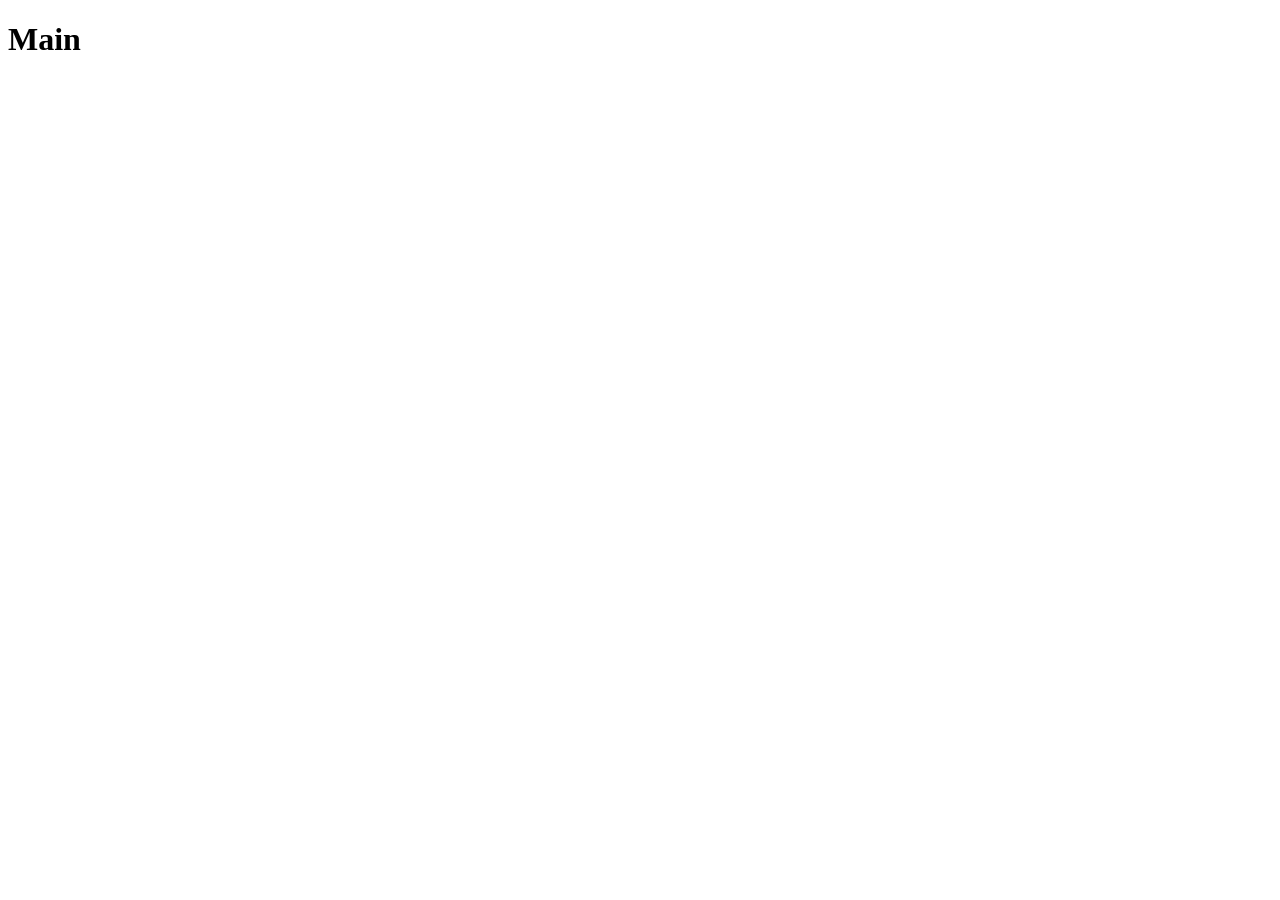
==== index.html @ 1affd70a "initialization" ====
<!DOCTYPE html>
<html lang="en">
<head>
    <meta charset="UTF-8">
    <meta name="viewport" content="width=device-width, initial-scale=1.0">
    <title>Midterm</title>
    <link rel="stylesheet" href="styles/general.css">
</head>
<body>
    <h1>Main</h1>
</body>
</html>
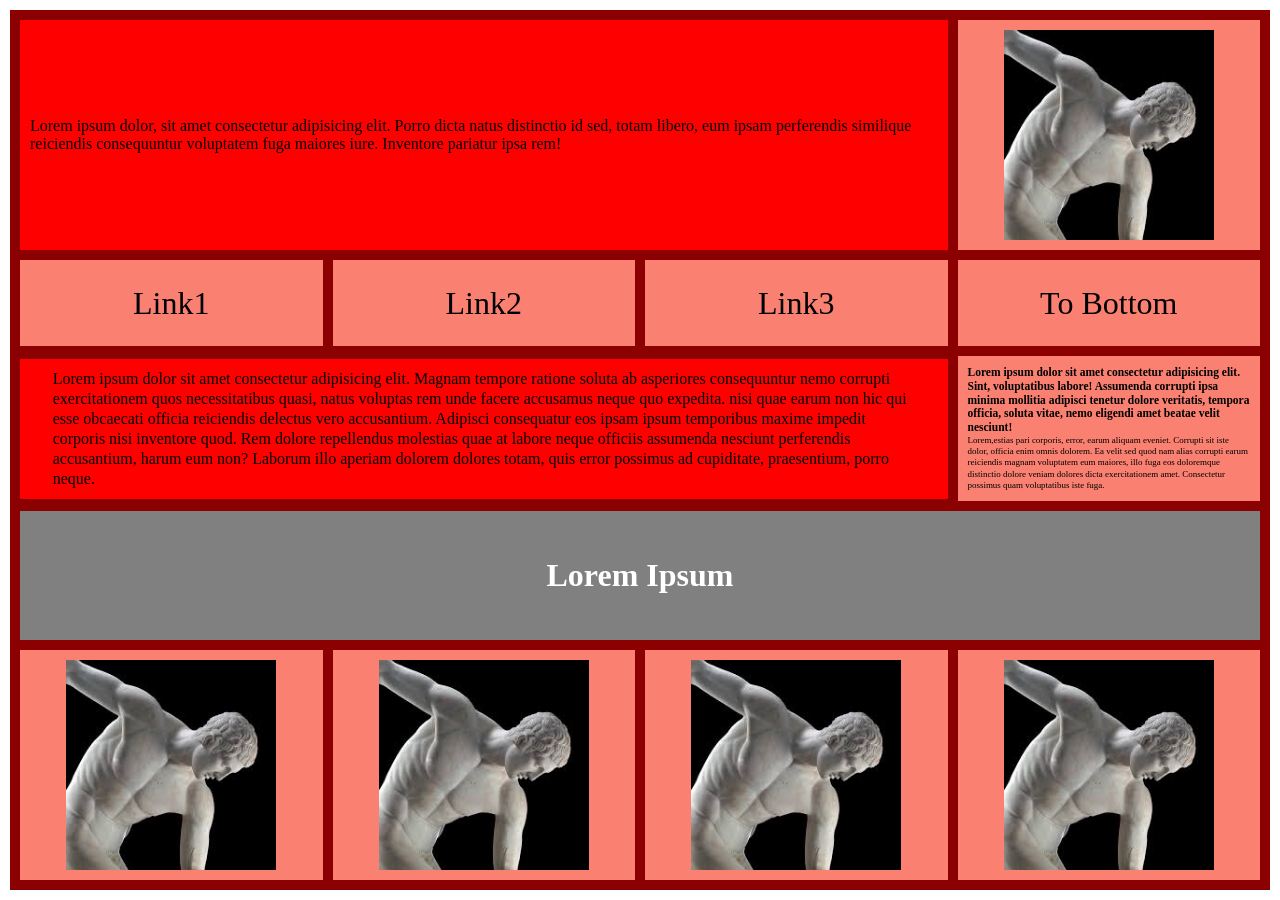
==== commit 612d55a5: "Final Push" ====
--- a/index.html
+++ b/index.html
@@ -7,6 +7,53 @@
     <link rel="stylesheet" href="styles/general.css">
 </head>
 <body>
-    <h1>Main</h1>
+    <div class="content">
+
+        <div id="A" class="cell">
+            <p>Lorem ipsum dolor, sit amet consectetur adipisicing elit. Porro dicta natus distinctio id sed, totam libero, eum ipsam perferendis similique reiciendis consequuntur voluptatem fuga maiores iure. Inventore pariatur ipsa rem!</p>
+        </div>
+
+        <div id="B" class="cell">
+            <img src="media/greekdude.jpg" alt="donkey">
+        </div>
+
+        <div id="C1" class="cell"><a class="link" href="https://github.com/realEliteDonkey/CS3990_Winter_2026/tree/midterm" target="_blank">Link1</a></div>
+        <div id="C2" class="cell"><a class="link" href="https://www.instagram.com/kaile.jones/" target="_blank">Link2</a></div>
+        <div id="C3" class="cell"><a class="link" href="https://www.nwpolytech.ca/" target="_blank">Link3</a></div>
+        <div id="C4" class="cell"><a id="blacksheep" class="blacksheep" href="#D1">To Bottom </a><p>Go to lorem ipsum</p></div>
+
+        <div id="D" class="cell">
+            <p>Lorem ipsum dolor sit amet consectetur adipisicing elit. Magnam tempore ratione soluta ab asperiores consequuntur nemo corrupti exercitationem quos necessitatibus quasi, natus voluptas rem unde facere accusamus neque quo expedita.
+            nisi quae earum non hic qui esse obcaecati officia reiciendis delectus vero accusantium. Adipisci consequatur eos ipsam ipsum temporibus maxime impedit corporis nisi inventore quod.
+            Rem dolore repellendus molestias quae at labore neque officiis assumenda nesciunt perferendis accusantium, harum eum non? Laborum illo aperiam dolorem dolores totam, quis error possimus ad cupiditate, praesentium, porro neque.</p>
+        </div>
+
+        <div id="E" class="cell">
+            <h3>Lorem ipsum dolor sit amet consectetur adipisicing elit. Sint, voluptatibus labore! Assumenda corrupti ipsa minima mollitia adipisci tenetur dolore veritatis, tempora officia, soluta vitae, nemo eligendi amet beatae velit nesciunt!</h3>
+            <p>Lorem,estias pari corporis, error, earum aliquam eveniet. Corrupti sit iste dolor, officia enim omnis dolorem.
+            Ea velit sed quod nam alias corrupti earum reiciendis magnam voluptatem eum maiores, illo fuga eos doloremque distinctio dolore veniam dolores dicta exercitationem amet. Consectetur possimus quam voluptatibus iste fuga.</p>
+        </div>
+
+        <div id="F" class="cell">
+            <h1>Lorem Ipsum</h1>
+        </div>
+
+        <div id="D1" class="cell">
+            <img src="media/greekdude.jpg" alt="donkey">
+        </div>
+        <div id="D2" class="cell">
+            <img src="media/greekdude.jpg" alt="donkey">
+        </div>
+        <div id="D3" class="cell">
+            <img src="media/greekdude.jpg" alt="donkey">
+        </div>
+        <div id="D4" class="cell">
+            <img src="media/greekdude.jpg" alt="donkey">
+        </div>
+
+    </div>
 </body>
-</html>+</html>
+
+
+
--- a/styles/general.css
+++ b/styles/general.css
@@ -0,0 +1,271 @@
+* {
+    margin: 0px;
+    padding: 0px;
+    max-width: 100%;
+    box-sizing: border-box;
+}
+
+html,
+body {
+    height: 100%;
+}
+
+body {
+    padding: 10px;
+    box-sizing: border-box;
+}
+
+a {
+    text-decoration: none;
+    font-size: clamp(0.1vw, 2rem, 4vw);
+    max-width: 100%;
+    max-height: 100%;
+    text-align: center;
+    align-items: center;
+    padding: 10px;
+}
+
+a:active, a:visited , a:link {
+    color: black;
+    text-decoration: none;
+}
+
+
+.content {
+    box-sizing: border-box;
+    display: grid;
+    grid-template-columns: repeat(4, 1fr);
+    /* grid-template-rows: minmax(repeat(5, 20%) ,repeat(5, 1fr)); */
+    grid-template-rows: minmax(20%, 1fr) minmax(5%, 10%) auto minmax(10%, 15%) minmax(20%, 1fr);
+    background-color: darkred;
+    width: 100%;
+    min-height: calc(100vh - 20px);
+    gap: 10px;
+    padding: 10px;
+}
+
+.cell {
+    box-sizing: border-box;
+    display: grid;
+    grid-template-rows: 100%;
+    grid-template-columns: 100%;
+    padding: 10px;
+    place-items: center;
+}
+
+
+
+.link:hover {
+    text-decoration: none;
+    color: white;
+    background-color: red;
+}
+
+
+#D1 a {
+    max-width: 50%;;
+}
+
+
+
+#A, #D {
+    background-color: red;
+}
+
+#B, #C1, #C2, #C3, #C4, #E, #D1, #D2, #D3, #D4 {
+    background-color: salmon;
+}
+
+#F {
+    background-color: grey;
+}
+
+#A {
+    grid-row: 1 / 2;
+    grid-column: 1 / 4;
+}
+
+#B {
+    grid-row: 1 / 2;
+    grid-column: 4 / 5;
+    transition: tranform 500ms ease-in-out;
+}
+
+img {
+    max-height: 100%;
+    max-width: 100%;
+}
+
+img:hover {
+    border-radius: 20px;
+    transform: scale(1.2);
+}
+
+
+#C1 {
+    grid-row: 2 / 3;
+    grid-column: 1 / 2;
+}
+
+#C2 {
+    grid-row: 2 / 3;
+    grid-column: 2 / 3;
+}
+
+#C3 {
+    grid-row: 2 / 3;
+    grid-column: 3 / 4;
+}
+
+#C4 {
+    grid-row: 2 / 3;
+    grid-column: 4 / 5;
+    grid-row: 1fr;
+    grid-column: 1fr 1fr;
+}
+
+#D {
+    grid-row: 3 /4;
+    grid-column: 1 / 4;
+    display: grid;
+    place-items: center;
+    overflow: hidden;
+    align-self: start;
+    place-self: center;
+}
+
+#D p {
+    max-width: 95%;
+    font-size: clamp(0.5rem, 2vw, 1rem);
+    line-height: 1.25;
+    word-break: break-word;
+    overflow-wrap: anywhere;
+    margin: 0;
+    align-self: center;
+    justify-self: center;
+}
+
+#E {
+    grid-row: 3 /4;
+    grid-column: 4 / 5;
+    display: grid;
+    grid-template-columns: 100%;
+    grid-template-rows: auto auto;
+    align-content: start;
+    align-self: start;
+    overflow: visible;
+}
+
+#E h3 {
+    max-width: 100%;
+    font-size: clamp(0.65rem, 0.9vw, 1rem);
+    line-height: 1.2;
+    word-break: break-word;
+}
+
+#E p {
+    max-width: 100%;
+    font-size: clamp(0.5rem, 0.7vw, 0.8rem);
+    line-height: 1.25;
+    word-break: break-word;
+    overflow: visible;
+}
+
+#F {
+    grid-row: 4 / 5;
+    grid-column: 1 / span 4;
+    color: white;
+}
+
+#D1 {
+    grid-row: 5 / 6;
+    grid-column: 1 / 2;
+}
+
+#D2 {
+    grid-row: 5 / 6;
+    grid-column: 2 / 3;
+}
+
+#D3 {
+    grid-row: 5 / 6;
+    grid-column: 3 / 4;
+}
+
+#D4 {
+    grid-row: 5 / 6;
+    grid-column: 4 / 5;
+}
+
+
+
+#C4 {
+    display: grid;
+    box-sizing: border-box;
+    grid-template-rows: 100%;
+    grid-template-columns: 50% 50%;
+}
+
+#C4 p {
+    display: none;
+}
+
+#C4 a {
+    grid-row: 1 / 2;
+    grid-column: 1/ 3;
+    white-space: nowrap;
+}
+
+#C4:hover a {
+    grid-column: 1/ 2;
+    font-size: clamp(0.1vw, 2vw, 4vw);
+    box-sizing: border-box;
+    text-decoration: none;
+    color:red;
+    background-color: black;
+    padding: 10px;
+    max-width: 100%;
+    max-height: 100%;
+    white-space: nowrap;
+}
+
+#C4:hover p {
+    display: inline;
+    font-size: clamp(0.1vw, 1vw, 1vw);
+    color: white;
+    max-width: 100%;
+    max-height: 100%;
+    background-color: black;
+    white-space: nowrap;
+}
+
+
+
+
+
+
+
+
+
+
+
+
+
+
+
+
+
+
+
+
+
+
+
+
+
+
+
+
+
+
+
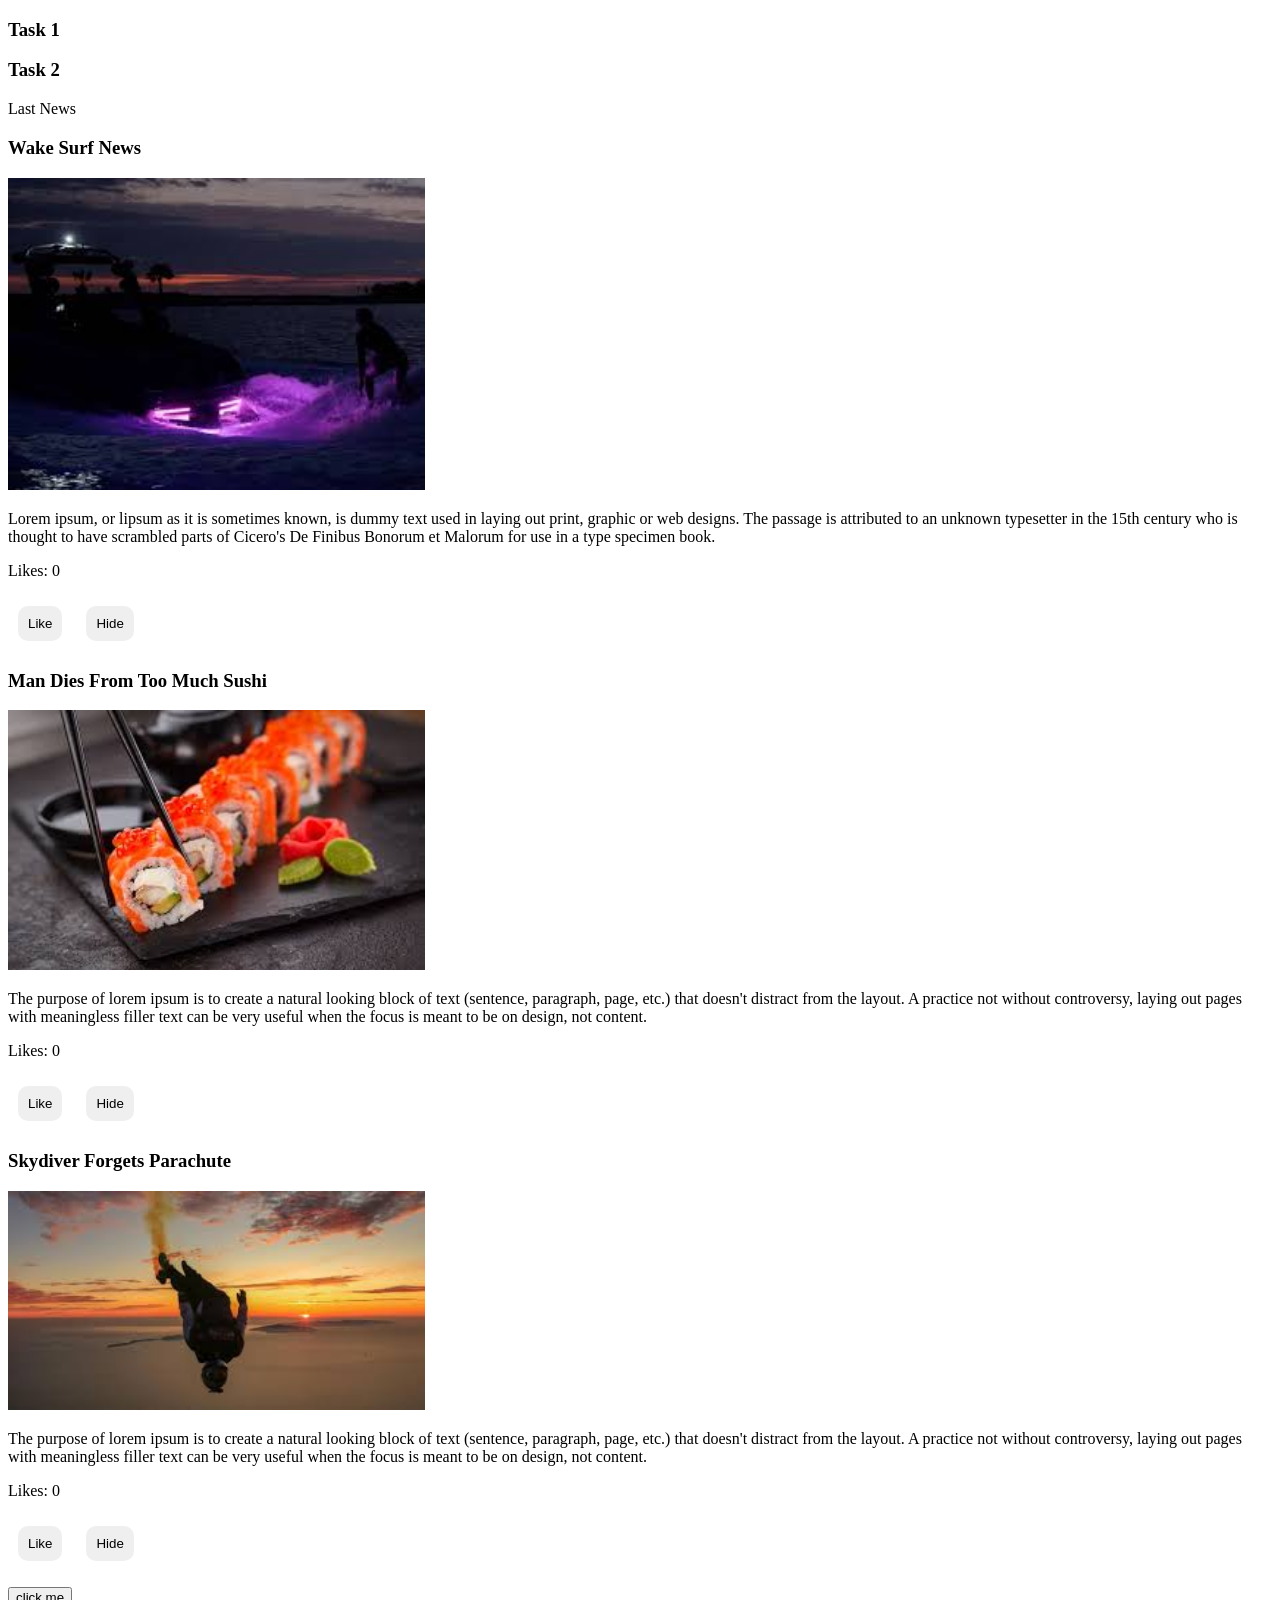
==== commit e6fbbec7: "lab_7" ====
--- a/index.html
+++ b/index.html
@@ -3,57 +3,25 @@
 <head>
     <meta charset="UTF-8">
     <meta name="viewport" content="width=device-width, initial-scale=1.0">
-    <title>Midterm</title>
-    <link rel="stylesheet" href="styles/general.css">
+    <title>LAB 7</title>
+    <link rel="stylesheet" href="styles/styles.css">
+    <script type="module" src="scripts/Main.js"></script>
 </head>
 <body>
-    <div class="content">
 
-        <div id="A" class="cell">
-            <p>Lorem ipsum dolor, sit amet consectetur adipisicing elit. Porro dicta natus distinctio id sed, totam libero, eum ipsam perferendis similique reiciendis consequuntur voluptatem fuga maiores iure. Inventore pariatur ipsa rem!</p>
+    <h3>Task 1</h3>
+    <div id="task_1"></div>
+    
+    <h3>Task 2</h3>
+    <div id="app">
+        <p>Last News</p>
+        <div id="content">
+            <p></p>
+            <p></p>
+            <p></p>
         </div>
-
-        <div id="B" class="cell">
-            <img src="media/greekdude.jpg" alt="donkey">
-        </div>
-
-        <div id="C1" class="cell"><a class="link" href="https://github.com/realEliteDonkey/CS3990_Winter_2026/tree/midterm" target="_blank">Link1</a></div>
-        <div id="C2" class="cell"><a class="link" href="https://www.instagram.com/kaile.jones/" target="_blank">Link2</a></div>
-        <div id="C3" class="cell"><a class="link" href="https://www.nwpolytech.ca/" target="_blank">Link3</a></div>
-        <div id="C4" class="cell"><a id="blacksheep" class="blacksheep" href="#D1">To Bottom </a><p>Go to lorem ipsum</p></div>
-
-        <div id="D" class="cell">
-            <p>Lorem ipsum dolor sit amet consectetur adipisicing elit. Magnam tempore ratione soluta ab asperiores consequuntur nemo corrupti exercitationem quos necessitatibus quasi, natus voluptas rem unde facere accusamus neque quo expedita.
-            nisi quae earum non hic qui esse obcaecati officia reiciendis delectus vero accusantium. Adipisci consequatur eos ipsam ipsum temporibus maxime impedit corporis nisi inventore quod.
-            Rem dolore repellendus molestias quae at labore neque officiis assumenda nesciunt perferendis accusantium, harum eum non? Laborum illo aperiam dolorem dolores totam, quis error possimus ad cupiditate, praesentium, porro neque.</p>
-        </div>
-
-        <div id="E" class="cell">
-            <h3>Lorem ipsum dolor sit amet consectetur adipisicing elit. Sint, voluptatibus labore! Assumenda corrupti ipsa minima mollitia adipisci tenetur dolore veritatis, tempora officia, soluta vitae, nemo eligendi amet beatae velit nesciunt!</h3>
-            <p>Lorem,estias pari corporis, error, earum aliquam eveniet. Corrupti sit iste dolor, officia enim omnis dolorem.
-            Ea velit sed quod nam alias corrupti earum reiciendis magnam voluptatem eum maiores, illo fuga eos doloremque distinctio dolore veniam dolores dicta exercitationem amet. Consectetur possimus quam voluptatibus iste fuga.</p>
-        </div>
-
-        <div id="F" class="cell">
-            <h1>Lorem Ipsum</h1>
-        </div>
-
-        <div id="D1" class="cell">
-            <img src="media/greekdude.jpg" alt="donkey">
-        </div>
-        <div id="D2" class="cell">
-            <img src="media/greekdude.jpg" alt="donkey">
-        </div>
-        <div id="D3" class="cell">
-            <img src="media/greekdude.jpg" alt="donkey">
-        </div>
-        <div id="D4" class="cell">
-            <img src="media/greekdude.jpg" alt="donkey">
-        </div>
-
+        <input id="myBtn" type="button" value="click me"/>
+        <script type="module" src="scripts/Main2.js"></script>
     </div>
 </body>
-</html>
-
-
-
+</html>
--- a/styles/styles.css
+++ b/styles/styles.css
@@ -0,0 +1,16 @@
+button {
+    padding: 10px;
+    margin: 10px;
+    border: 0px solid black;
+    border-radius: 10px;
+}
+
+button:hover {
+    border: 2px solid black;
+    
+}
+
+.stars {
+    color: red;
+    
+}
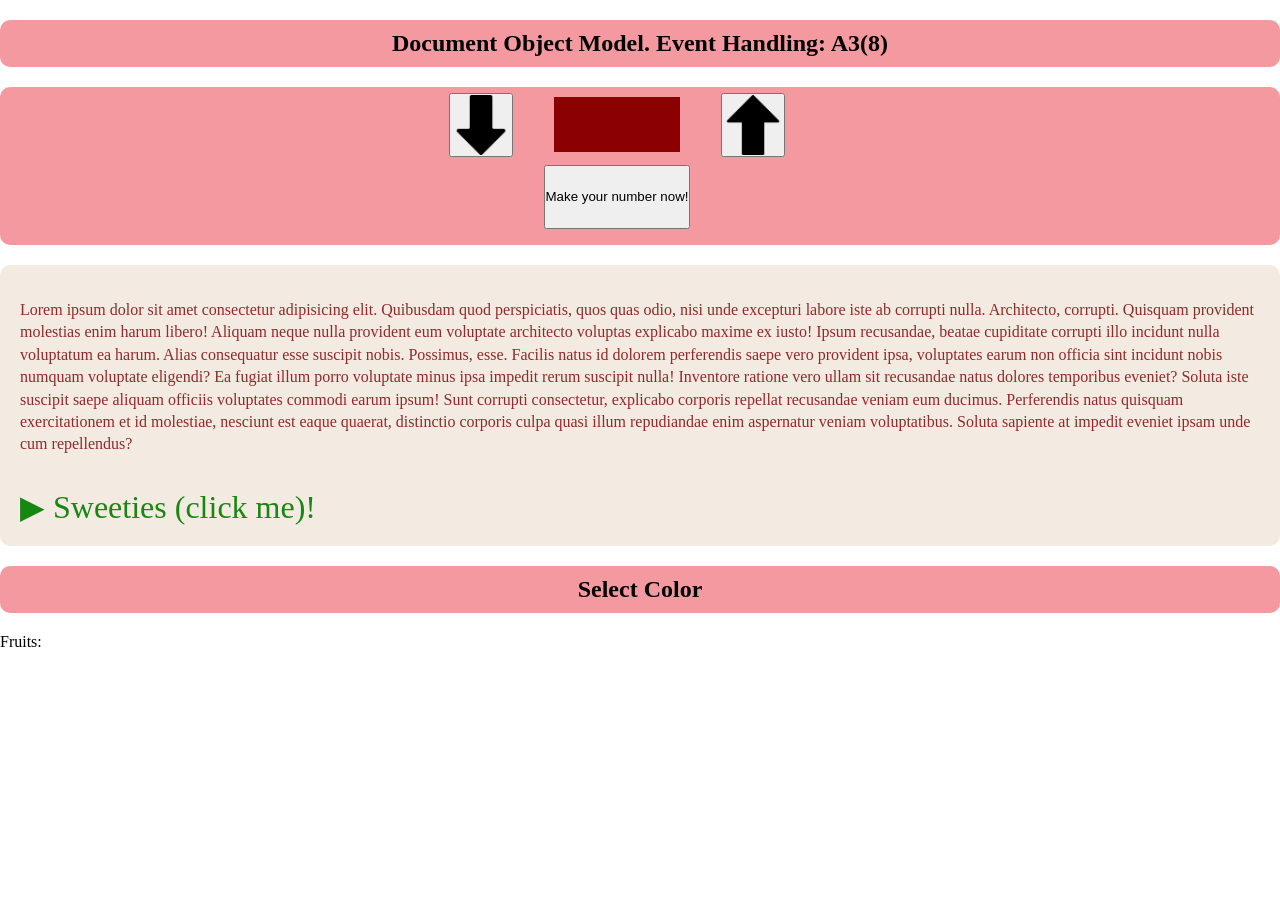
==== commit 519fd37f: "final" ====
--- a/index.html
+++ b/index.html
@@ -3,25 +3,70 @@
 <head>
     <meta charset="UTF-8">
     <meta name="viewport" content="width=device-width, initial-scale=1.0">
-    <title>LAB 7</title>
-    <link rel="stylesheet" href="styles/styles.css">
-    <script type="module" src="scripts/Main.js"></script>
+    <title>Final Web Game</title>
+    <link rel="stylesheet" href="styles/general.css">
+    <script src="https://code.jquery.com/jquery-3.7.1.min.js" integrity="sha256-/JqT3SQfawRcv/BIHPThkBvs0OEvtFFmqPF/lYI/Cxo=" crossorigin="anonymous"></script>
+    <script type="module" src="scripts/main.js"></script>
 </head>
 <body>
+    <h2>Document Object Model. Event Handling: A3(8)</h2>
 
-    <h3>Task 1</h3>
-    <div id="task_1"></div>
-    
-    <h3>Task 2</h3>
-    <div id="app">
-        <p>Last News</p>
-        <div id="content">
+    <div class="news">
+        <div class="num_gen">
+            <button id="down"><img src="media/down-arrow.png" alt="Down"></button>
             <p></p>
-            <p></p>
-            <p></p>
+            <button id="up"><img src="media/up-arrow.png" alt="Up"></button>
+            <button id="generate" value="Generator">Make your number now!</button>
         </div>
-        <input id="myBtn" type="button" value="click me"/>
-        <script type="module" src="scripts/Main2.js"></script>
+
+        <div class="news_articles">
+
+        </div>
     </div>
+
+    <div class="color_palette">
+        <div class="color_menu">
+
+        </div>
+        <p id="palette_text">
+            Lorem ipsum dolor sit amet consectetur adipisicing elit. Quibusdam quod perspiciatis, quos quas odio, nisi unde excepturi labore iste ab corrupti nulla. Architecto, corrupti. Quisquam provident molestias enim harum libero!
+            Aliquam neque nulla provident eum voluptate architecto voluptas explicabo maxime ex iusto! Ipsum recusandae, beatae cupiditate corrupti illo incidunt nulla voluptatum ea harum. Alias consequatur esse suscipit nobis. Possimus, esse.
+            Facilis natus id dolorem perferendis saepe vero provident ipsa, voluptates earum non officia sint incidunt nobis numquam voluptate eligendi? Ea fugiat illum porro voluptate minus ipsa impedit rerum suscipit nulla!
+            Inventore ratione vero ullam sit recusandae natus dolores temporibus eveniet? Soluta iste suscipit saepe aliquam officiis voluptates commodi earum ipsum! Sunt corrupti consectetur, explicabo corporis repellat recusandae veniam eum ducimus.
+            Perferendis natus quisquam exercitationem et id molestiae, nesciunt est eaque quaerat, distinctio corporis culpa quasi illum repudiandae enim aspernatur veniam voluptatibus. Soluta sapiente at impedit eveniet ipsam unde cum repellendus?
+        </p>
+
+        <div id="sweeties_panel" class="sweeties_panel">
+            <button type="button" class="sweeties_toggle" aria-expanded="false">▶ Sweeties (click me)!</button>
+            <ul class="sweeties_list" hidden>
+                <li><button type="button" class="sweeties_item" data-sweet="Cake">Cake</button></li>
+                <li><button type="button" class="sweeties_item" data-sweet="Donut">Donut</button></li>
+                <li><button type="button" class="sweeties_item" data-sweet="Honey">Honey</button></li>
+            </ul>
+            <div class="sweeties_preview" hidden>
+                <img id="sweeties_image" alt="">
+            </div>
+        </div>
+    </div>
+
+    <div id="colors">
+        <h2>Select Color</h2>
+    </div>
+
+    <div id="fruits">
+        <ul>Fruits:</ul>
+    </div>
+
+    <div id="rated_fruit_area" style="margin-top: 14px; padding: 10px;"></div>
+
 </body>
-</html>+</html>
+
+
+
+
+
+
+
+
+
--- a/styles/general.css
+++ b/styles/general.css
@@ -0,0 +1,171 @@
+* {
+    margin: 0;
+    padding: 0;
+}
+
+h2 {
+    background-color: rgb(245, 153, 160);
+    margin-top: 20px;
+    margin-bottom: 20px;
+    border-radius: 10px;
+    padding: 10px;
+    text-align: center;
+}
+
+.num_gen p {
+    background-color: darkred;
+    color: white;
+    text-align: center;
+    max-width: 10vw;
+}
+
+#up, #down {
+    width: 5vw;
+    height: 5vw;
+}
+
+img {
+    width: 100%;
+}
+
+.num_gen {
+    display: grid;
+    height: 20%;
+    grid-template-columns: repeat(9, 10%);
+    grid-template-rows: 40% 50%;
+    place-items: center;
+    gap: 10px;
+}
+
+.news {
+    padding: 10px;
+    background-color: rgb(245, 153, 160);
+    border-radius: 10px;
+}
+
+.num_gen p {
+    grid-row-start: 1;
+    grid-row-end: 2;
+    grid-column-start: 5;
+    grid-column-end: 6;
+    width: 100%;
+    height: 100%;
+}
+
+#down {
+    grid-row-start: 1;
+    grid-row-end: 2;
+    grid-column-start: 4;
+    grid-column-end: 5; 
+}
+
+#up {
+    grid-row-start: 1;
+    grid-row-end: 2;
+    grid-column-start: 6;
+    grid-column-end: 7;
+}
+
+#generate {
+    grid-row-start: 2;
+    grid-row-end: 3;
+    grid-column-start: 3;
+    grid-column-end: 8;
+    height: 5vw;
+
+}
+
+
+.article_item {
+    background-color: rgb(238, 100, 100);
+    margin-top: 10px;
+    display: grid;
+    grid-template-columns: 100%;
+    grid-template-rows: 1fr 1fr 1fr;
+    text-align: center;
+    place-items: center;
+}
+
+.article_item p { 
+    background-color: rgb(78, 18, 18);
+    color: white;
+}
+
+
+.news_articles button {
+    max-width: 10%;
+}
+
+.color_palette {
+    margin-top: 20px;
+    padding: 12px;
+    border-radius: 10px;
+    background-color: rgb(243, 234, 226);
+}
+
+.color_menu {
+    display: grid;
+    grid-template-columns: repeat(9, 24px);
+    gap: 2px;
+    width: fit-content;
+    margin-bottom: 14px;
+}
+
+.color_cell {
+    width: 24px;
+    height: 24px;
+    border: 1px solid rgb(166, 166, 166);
+    cursor: pointer;
+}
+
+#palette_text {
+    color: rgb(145, 42, 42);
+    line-height: 1.4;
+    padding: 8px;
+}
+
+.sweeties_panel {
+    margin-top: 16px;
+    padding: 8px;
+}
+
+.sweeties_toggle {
+    border: none;
+    background: transparent;
+    font-size: 2rem;
+    color: rgb(24, 135, 18);
+    cursor: pointer;
+    font-family: Georgia, serif;
+}
+
+.sweeties_list {
+    list-style: none;
+    margin-top: 8px;
+    margin-left: 36px;
+}
+
+.sweeties_item {
+    border: none;
+    background: transparent;
+    font-size: 2rem;
+    color: rgb(34, 34, 34);
+    font-family: Georgia, serif;
+    cursor: pointer;
+    text-align: left;
+}
+
+.sweeties_item.is-selected {
+    color: rgb(200, 20, 20);
+}
+
+.sweeties_preview {
+    margin-top: 12px;
+    margin-left: 36px;
+    max-width: 420px;
+}
+
+#sweeties_image {
+    width: 100%;
+    border-radius: 6px;
+    border: 1px solid rgb(188, 164, 148);
+}
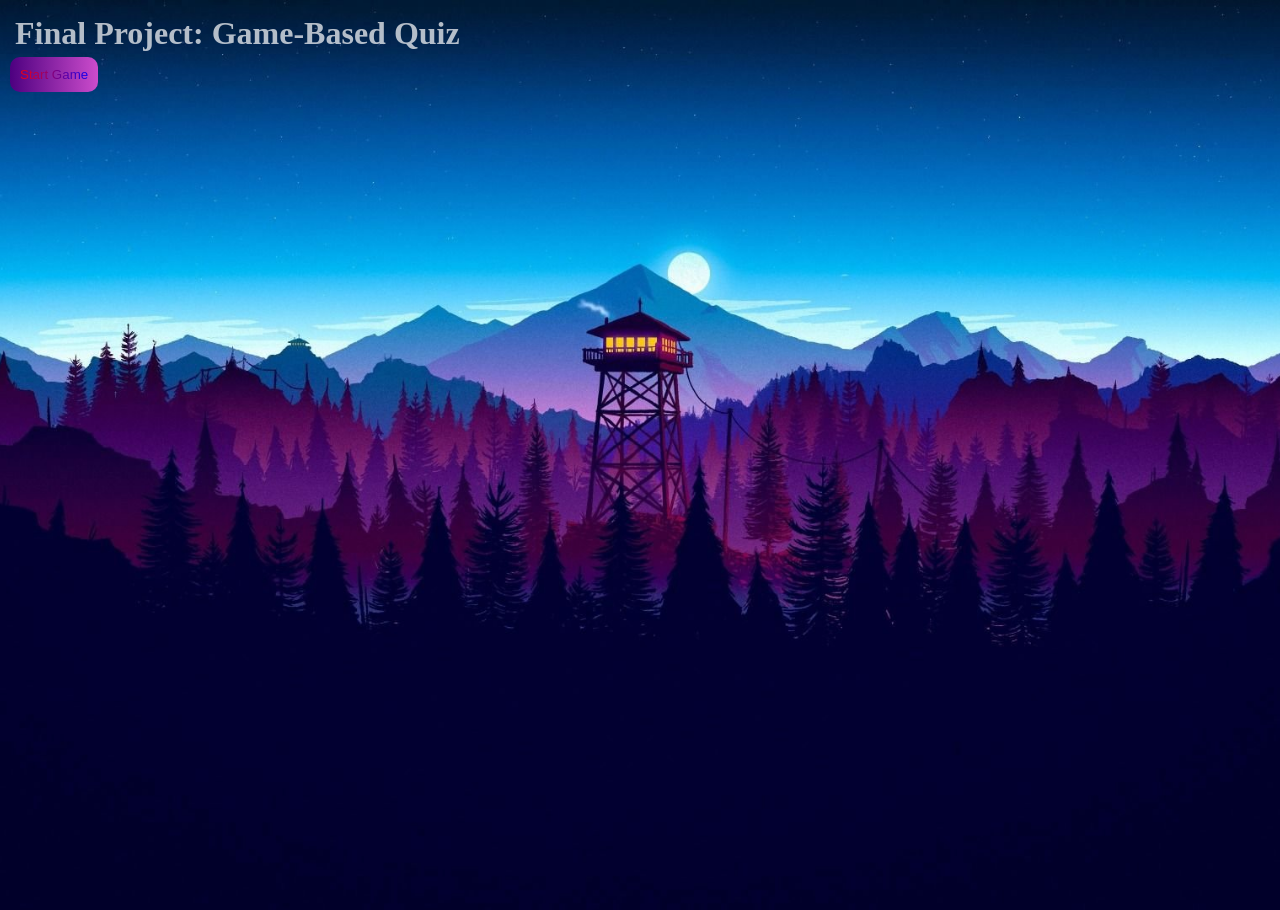
==== commit f1d79c9c: "final" ====
--- a/index.html
+++ b/index.html
@@ -3,70 +3,32 @@
 <head>
     <meta charset="UTF-8">
     <meta name="viewport" content="width=device-width, initial-scale=1.0">
-    <title>Final Web Game</title>
+    <title>Game Final</title>
+    <script src="https://ajax.googleapis.com/ajax/libs/jquery/3.7.1/jquery.min.js"></script>
     <link rel="stylesheet" href="styles/general.css">
-    <script src="https://code.jquery.com/jquery-3.7.1.min.js" integrity="sha256-/JqT3SQfawRcv/BIHPThkBvs0OEvtFFmqPF/lYI/Cxo=" crossorigin="anonymous"></script>
-    <script type="module" src="scripts/main.js"></script>
+    <script type="module" src="scripts/Main.js"></script>
 </head>
 <body>
-    <h2>Document Object Model. Event Handling: A3(8)</h2>
+    <h1 id="h_title">Final Project: Game-Based Quiz</h1>
 
-    <div class="news">
-        <div class="num_gen">
-            <button id="down"><img src="media/down-arrow.png" alt="Down"></button>
-            <p></p>
-            <button id="up"><img src="media/up-arrow.png" alt="Up"></button>
-            <button id="generate" value="Generator">Make your number now!</button>
+    <button type="button" id="start_game_button"><span class="button_text_gradient">Start Game</span></button>
+
+    <div class="game_container">
+
+        <div class="game_info">
+            <h3 id="score"></h3>
+
+            <h3 id="messages">Messages</h3>
+
+            <h3 id="timer"></h3>
         </div>
 
-        <div class="news_articles">
+        <div class="game_content">
 
         </div>
+
     </div>
-
-    <div class="color_palette">
-        <div class="color_menu">
-
-        </div>
-        <p id="palette_text">
-            Lorem ipsum dolor sit amet consectetur adipisicing elit. Quibusdam quod perspiciatis, quos quas odio, nisi unde excepturi labore iste ab corrupti nulla. Architecto, corrupti. Quisquam provident molestias enim harum libero!
-            Aliquam neque nulla provident eum voluptate architecto voluptas explicabo maxime ex iusto! Ipsum recusandae, beatae cupiditate corrupti illo incidunt nulla voluptatum ea harum. Alias consequatur esse suscipit nobis. Possimus, esse.
-            Facilis natus id dolorem perferendis saepe vero provident ipsa, voluptates earum non officia sint incidunt nobis numquam voluptate eligendi? Ea fugiat illum porro voluptate minus ipsa impedit rerum suscipit nulla!
-            Inventore ratione vero ullam sit recusandae natus dolores temporibus eveniet? Soluta iste suscipit saepe aliquam officiis voluptates commodi earum ipsum! Sunt corrupti consectetur, explicabo corporis repellat recusandae veniam eum ducimus.
-            Perferendis natus quisquam exercitationem et id molestiae, nesciunt est eaque quaerat, distinctio corporis culpa quasi illum repudiandae enim aspernatur veniam voluptatibus. Soluta sapiente at impedit eveniet ipsam unde cum repellendus?
-        </p>
-
-        <div id="sweeties_panel" class="sweeties_panel">
-            <button type="button" class="sweeties_toggle" aria-expanded="false">▶ Sweeties (click me)!</button>
-            <ul class="sweeties_list" hidden>
-                <li><button type="button" class="sweeties_item" data-sweet="Cake">Cake</button></li>
-                <li><button type="button" class="sweeties_item" data-sweet="Donut">Donut</button></li>
-                <li><button type="button" class="sweeties_item" data-sweet="Honey">Honey</button></li>
-            </ul>
-            <div class="sweeties_preview" hidden>
-                <img id="sweeties_image" alt="">
-            </div>
-        </div>
-    </div>
-
-    <div id="colors">
-        <h2>Select Color</h2>
-    </div>
-
-    <div id="fruits">
-        <ul>Fruits:</ul>
-    </div>
-
-    <div id="rated_fruit_area" style="margin-top: 14px; padding: 10px;"></div>
-
 </body>
 </html>
 
 
-
-
-
-
-
-
-
--- a/styles/general.css
+++ b/styles/general.css
@@ -1,171 +1,108 @@
 * {
     margin: 0;
-    padding: 0;
+    padding: 5px;
+    box-sizing: border-box;
+
 }
 
-h2 {
-    background-color: rgb(245, 153, 160);
-    margin-top: 20px;
-    margin-bottom: 20px;
-    border-radius: 10px;
-    padding: 10px;
+html,
+body {
+    min-height: 100vh;
+}
+
+body {
+    background-image: url("../media/web-backdrop-tower.jpg");
+    background-position:top;
+    background-size: cover;
+    background-repeat: no-repeat;
+    display: block;
+}
+
+#h_title {
+    color: rgba(255, 255, 255, 0.705);
+}
+
+.tile_asset_description,
+.tile_asset_value {
     text-align: center;
 }
 
-.num_gen p {
-    background-color: darkred;
-    color: white;
-    text-align: center;
-    max-width: 10vw;
+.game_container {
+    display: grid;
+    grid-template-columns: 20% 60% 20%;
+    grid-template-rows: 20% 80%;
+    min-height: 80vh;
 }
 
-#up, #down {
-    width: 5vw;
-    height: 5vw;
+.game_info {
+    grid-row-start: 1;
+    grid-row-end: 2;
+    grid-column-start: 2;
+    grid-column-end: 3;
 }
 
-img {
-    width: 100%;
-}
-
-.num_gen {
-    display: grid;
-    height: 20%;
-    grid-template-columns: repeat(9, 10%);
-    grid-template-rows: 40% 50%;
-    place-items: center;
-    gap: 10px;
-}
-
-.news {
-    padding: 10px;
-    background-color: rgb(245, 153, 160);
-    border-radius: 10px;
-}
-
-.num_gen p {
-    grid-row-start: 1;
-    grid-row-end: 2;
-    grid-column-start: 5;
-    grid-column-end: 6;
-    width: 100%;
-    height: 100%;
-}
-
-#down {
-    grid-row-start: 1;
-    grid-row-end: 2;
-    grid-column-start: 4;
-    grid-column-end: 5; 
-}
-
-#up {
-    grid-row-start: 1;
-    grid-row-end: 2;
-    grid-column-start: 6;
-    grid-column-end: 7;
-}
-
-#generate {
+.game_content {
+    box-sizing: border-box;
     grid-row-start: 2;
     grid-row-end: 3;
-    grid-column-start: 3;
-    grid-column-end: 8;
-    height: 5vw;
+    grid-column-start: 1;
+    grid-column-end: 4;
+    border: 5px solid rgba(78, 78, 78, 1);
+    border-radius: 5px;
+    display: grid;
+    grid-template-columns: repeat(4, minmax(0, 1fr));
+    grid-template-rows: repeat(2, minmax(0, 1fr));
+    gap: 10px;
+    padding: 5px;
+    overflow: hidden;
+    background: linear-gradient(90deg, rgba(77, 0, 128, 0.8), rgba(204, 76, 204, 0.8));
 
 }
 
-
-.article_item {
-    background-color: rgb(238, 100, 100);
-    margin-top: 10px;
-    display: grid;
-    grid-template-columns: 100%;
-    grid-template-rows: 1fr 1fr 1fr;
-    text-align: center;
-    place-items: center;
+.tile {
+    min-width: 0;
+    min-height: 0;
+    width: 100%;
+    height: 100%;
+    padding: 5px;
+    border: 2px solid grey;
+    overflow-wrap: anywhere;
+    word-break: break-word;
+    border-radius: 5px;
 }
 
-.article_item p { 
-    background-color: rgb(78, 18, 18);
-    color: white;
+.tile_option_label {
+    display: block;
+}
+
+#start_game_button {
+    background: linear-gradient(90deg, rgb(77, 0, 128), rgb(204, 76, 204));
+    appearance: none;
+    -webkit-appearance: none;
+    border-radius: 10px;
+    border-width: 0px;
+    cursor: pointer;
+}
+
+#start_game_button .button_text_gradient {
+    background-image: linear-gradient(90deg, red, blue);
+    color: transparent;
+    -webkit-text-fill-color: transparent;
+    background-clip: text;
+    -webkit-background-clip: text;
+    display: inline-block;
 }
 
 
-.news_articles button {
-    max-width: 10%;
+#score,
+#timer,
+#yap_comments {
+    background-image: linear-gradient(90deg, red, blue);
+    color: transparent;
+    -webkit-text-fill-color: transparent;
+    background-clip: text;
+    -webkit-background-clip: text;
+    display: block;
+    width: fit-content;
 }
 
-.color_palette {
-    margin-top: 20px;
-    padding: 12px;
-    border-radius: 10px;
-    background-color: rgb(243, 234, 226);
-}
-
-.color_menu {
-    display: grid;
-    grid-template-columns: repeat(9, 24px);
-    gap: 2px;
-    width: fit-content;
-    margin-bottom: 14px;
-}
-
-.color_cell {
-    width: 24px;
-    height: 24px;
-    border: 1px solid rgb(166, 166, 166);
-    cursor: pointer;
-}
-
-#palette_text {
-    color: rgb(145, 42, 42);
-    line-height: 1.4;
-    padding: 8px;
-}
-
-.sweeties_panel {
-    margin-top: 16px;
-    padding: 8px;
-}
-
-.sweeties_toggle {
-    border: none;
-    background: transparent;
-    font-size: 2rem;
-    color: rgb(24, 135, 18);
-    cursor: pointer;
-    font-family: Georgia, serif;
-}
-
-.sweeties_list {
-    list-style: none;
-    margin-top: 8px;
-    margin-left: 36px;
-}
-
-.sweeties_item {
-    border: none;
-    background: transparent;
-    font-size: 2rem;
-    color: rgb(34, 34, 34);
-    font-family: Georgia, serif;
-    cursor: pointer;
-    text-align: left;
-}
-
-.sweeties_item.is-selected {
-    color: rgb(200, 20, 20);
-}
-
-.sweeties_preview {
-    margin-top: 12px;
-    margin-left: 36px;
-    max-width: 420px;
-}
-
-#sweeties_image {
-    width: 100%;
-    border-radius: 6px;
-    border: 1px solid rgb(188, 164, 148);
-}
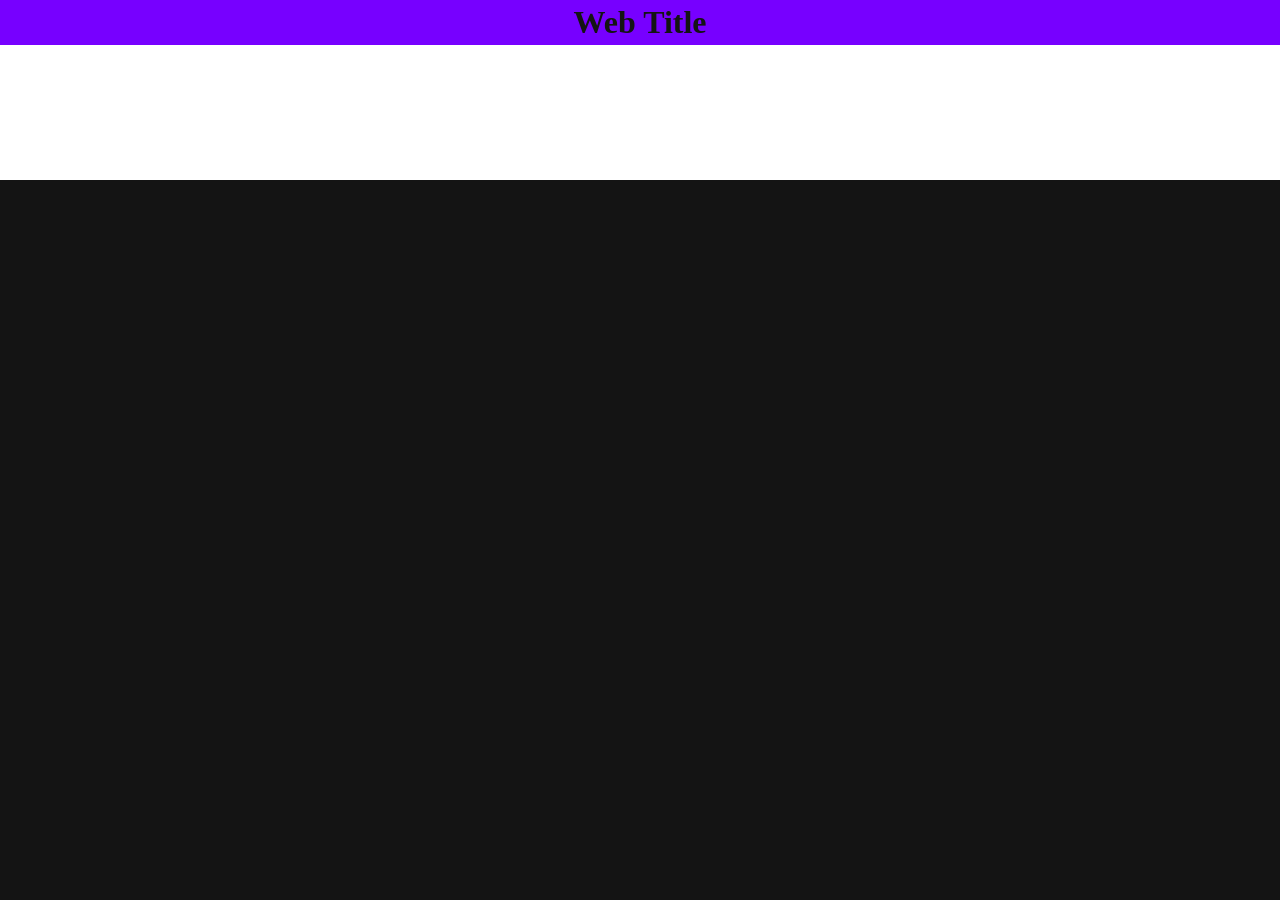
==== commit bf7fe8b3: "init remote final repo" ====
--- a/index.html
+++ b/index.html
@@ -3,32 +3,25 @@
 <head>
     <meta charset="UTF-8">
     <meta name="viewport" content="width=device-width, initial-scale=1.0">
-    <title>Game Final</title>
-    <script src="https://ajax.googleapis.com/ajax/libs/jquery/3.7.1/jquery.min.js"></script>
-    <link rel="stylesheet" href="styles/general.css">
-    <script type="module" src="scripts/Main.js"></script>
+    <title>Final Exam</title>
+    <link rel="icon" type="image/png" href="./zig-mark.svg">
+    <link rel="stylesheet" href="./styles/general.css">
+    <script src="https://code.jquery.com/jquery-3.7.1.min.js" integrity="sha256-/JqT3SQfawRcv/BIHPThkBvs0OEvtFFmqPF/lYI/Cxo=" crossorigin="anonymous"></script>
+    <script type="module" src="./src/Main.js"></script>
 </head>
 <body>
-    <h1 id="h_title">Final Project: Game-Based Quiz</h1>
 
-    <button type="button" id="start_game_button"><span class="button_text_gradient">Start Game</span></button>
-
-    <div class="game_container">
-
-        <div class="game_info">
-            <h3 id="score"></h3>
-
-            <h3 id="messages">Messages</h3>
-
-            <h3 id="timer"></h3>
-        </div>
-
-        <div class="game_content">
-
-        </div>
+    <div id="header_container">
 
     </div>
+
+    <div id="body_container">
+
+    </div>
+
+    <div id="footer_container">
+
+    </div>
+
 </body>
-</html>
-
-
+</html>
--- a/styles/general.css
+++ b/styles/general.css
@@ -1,108 +1,20 @@
 * {
-    margin: 0;
-    padding: 5px;
     box-sizing: border-box;
-
+    margin: 0px;
+    padding: 0px;
+    background-color: rgb(20, 20, 20);
 }
 
-html,
 body {
+    display: grid;
+    grid-template-rows: repeat(10, minmax(80px, 1fr));
+    grid-template-columns: repeat(10, 1fr);
     min-height: 100vh;
 }
 
-body {
-    background-image: url("../media/web-backdrop-tower.jpg");
-    background-position:top;
-    background-size: cover;
-    background-repeat: no-repeat;
-    display: block;
-}
-
-#h_title {
-    color: rgba(255, 255, 255, 0.705);
-}
-
-.tile_asset_description,
-.tile_asset_value {
-    text-align: center;
-}
-
-.game_container {
-    display: grid;
-    grid-template-columns: 20% 60% 20%;
-    grid-template-rows: 20% 80%;
-    min-height: 80vh;
-}
-
-.game_info {
-    grid-row-start: 1;
-    grid-row-end: 2;
-    grid-column-start: 2;
-    grid-column-end: 3;
-}
-
-.game_content {
-    box-sizing: border-box;
-    grid-row-start: 2;
-    grid-row-end: 3;
-    grid-column-start: 1;
-    grid-column-end: 4;
-    border: 5px solid rgba(78, 78, 78, 1);
-    border-radius: 5px;
-    display: grid;
-    grid-template-columns: repeat(4, minmax(0, 1fr));
-    grid-template-rows: repeat(2, minmax(0, 1fr));
-    gap: 10px;
-    padding: 5px;
-    overflow: hidden;
-    background: linear-gradient(90deg, rgba(77, 0, 128, 0.8), rgba(204, 76, 204, 0.8));
-
-}
-
-.tile {
-    min-width: 0;
-    min-height: 0;
-    width: 100%;
-    height: 100%;
-    padding: 5px;
-    border: 2px solid grey;
-    overflow-wrap: anywhere;
-    word-break: break-word;
-    border-radius: 5px;
-}
-
-.tile_option_label {
-    display: block;
-}
-
-#start_game_button {
-    background: linear-gradient(90deg, rgb(77, 0, 128), rgb(204, 76, 204));
-    appearance: none;
-    -webkit-appearance: none;
-    border-radius: 10px;
-    border-width: 0px;
-    cursor: pointer;
-}
-
-#start_game_button .button_text_gradient {
-    background-image: linear-gradient(90deg, red, blue);
-    color: transparent;
-    -webkit-text-fill-color: transparent;
-    background-clip: text;
-    -webkit-background-clip: text;
-    display: inline-block;
-}
 
 
-#score,
-#timer,
-#yap_comments {
-    background-image: linear-gradient(90deg, red, blue);
-    color: transparent;
-    -webkit-text-fill-color: transparent;
-    background-clip: text;
-    -webkit-background-clip: text;
-    display: block;
-    width: fit-content;
-}
 
+
+
+
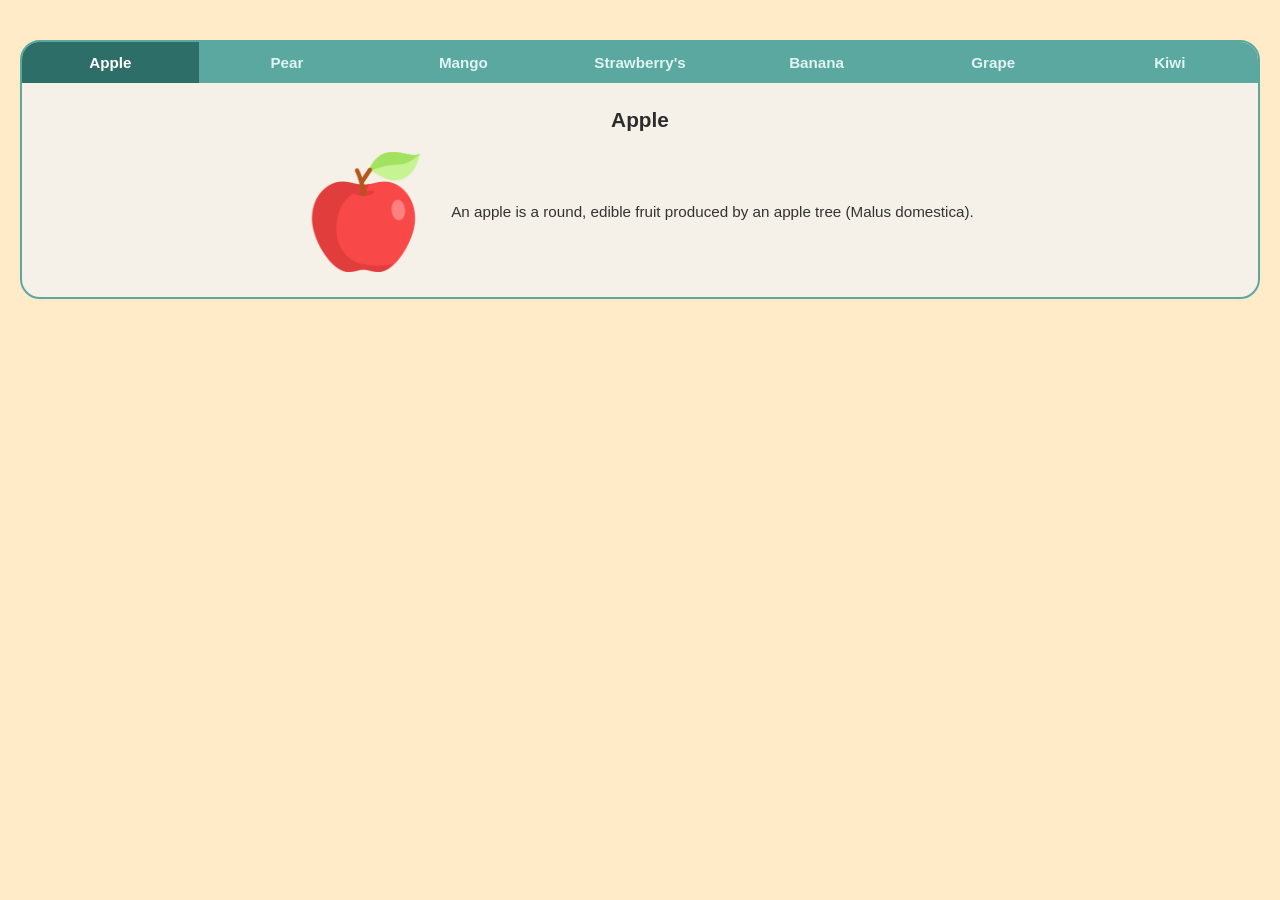
==== commit 0f23f639: "Test push" ====
--- a/index.html
+++ b/index.html
@@ -4,23 +4,16 @@
     <meta charset="UTF-8">
     <meta name="viewport" content="width=device-width, initial-scale=1.0">
     <title>Final Exam</title>
-    <link rel="icon" type="image/png" href="./zig-mark.svg">
+    <link rel="icon" type="image/png" href="./favicon/fruit-stand.png">
     <link rel="stylesheet" href="./styles/general.css">
     <script src="https://code.jquery.com/jquery-3.7.1.min.js" integrity="sha256-/JqT3SQfawRcv/BIHPThkBvs0OEvtFFmqPF/lYI/Cxo=" crossorigin="anonymous"></script>
     <script type="module" src="./src/Main.js"></script>
 </head>
 <body>
 
-    <div id="header_container">
-
-    </div>
-
-    <div id="body_container">
-
-    </div>
-
-    <div id="footer_container">
-
+    <div id="app">
+        <ul id="fruits"></ul>
+        <section id="fruitDesc"></section>
     </div>
 
 </body>
--- a/styles/general.css
+++ b/styles/general.css
@@ -2,19 +2,82 @@
     box-sizing: border-box;
     margin: 0px;
     padding: 0px;
-    background-color: rgb(20, 20, 20);
+}
+
+html,
+body {
+    background-color: #FFEBC7;
 }
 
 body {
-    display: grid;
-    grid-template-rows: repeat(10, minmax(80px, 1fr));
-    grid-template-columns: repeat(10, 1fr);
+    display: flex;
+    justify-content: center;
+    align-items: flex-start;
+    padding: 40px 20px;
     min-height: 100vh;
+}
+
+#app {
+    width: 100%;
+    max-width: 100%;
+    border: 2px solid #5BA8A0;
+    border-radius: 20px;
+    overflow: hidden;
+    background-color: #F5F0E8;
+}
+
+#fruits {
+    display: flex;
+    list-style: none;
+    background-color: #5BA8A0;
+}
+
+#fruits li {
+    flex: 1;
+    text-align: center;
+    padding: 12px 8px;
+    color: #E0F4F2;
+    font-weight: 600;
+    font-family: Arial, sans-serif;
+    font-size: 0.95rem;
+    cursor: pointer;
+    transition: background-color 1.0s;
+}
+
+#fruitDesc {
+    display: flex;
+    flex-flow: row wrap;
+    justify-content: space-evenly;
+    padding: 25px;
+    font-family: Arial, sans-serif;
 }
 
 
 
+#fruitDesc h2 {
+    text-align: center;
+    margin-bottom: 20px;
+    font-size: 1.3rem;
+    color: #2C2C2C;
+    min-width: 100%;
+}
 
+.fruit-body {
+    display: flex;
+    align-items: center;
+    gap: 25px;
+}
 
+.fruit-img {
+    width: 120px;
+    height: 120px;
+    object-fit: contain;
+    flex-shrink: 0;
+}
 
+#fruitDesc p {
+    font-size: 0.95rem;
+    color: #333;
+    line-height: 2.0;
+}
 
